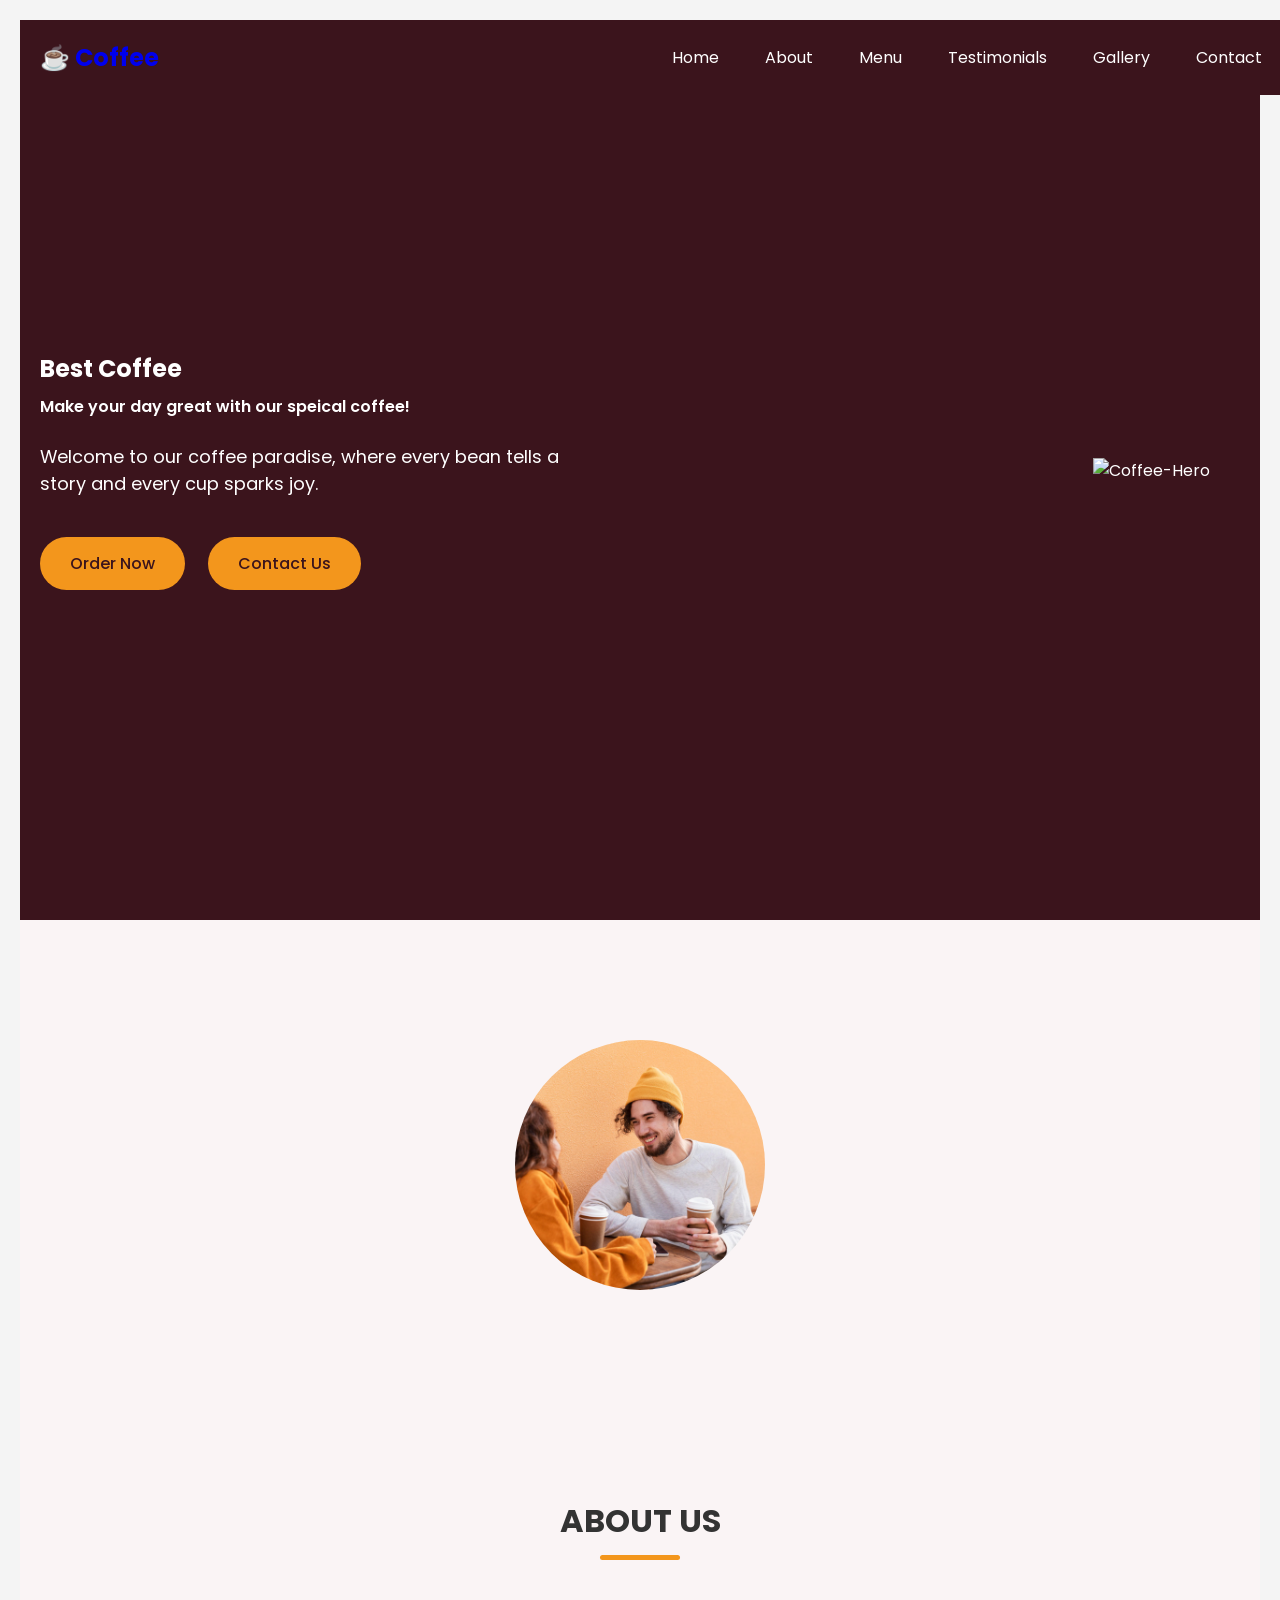
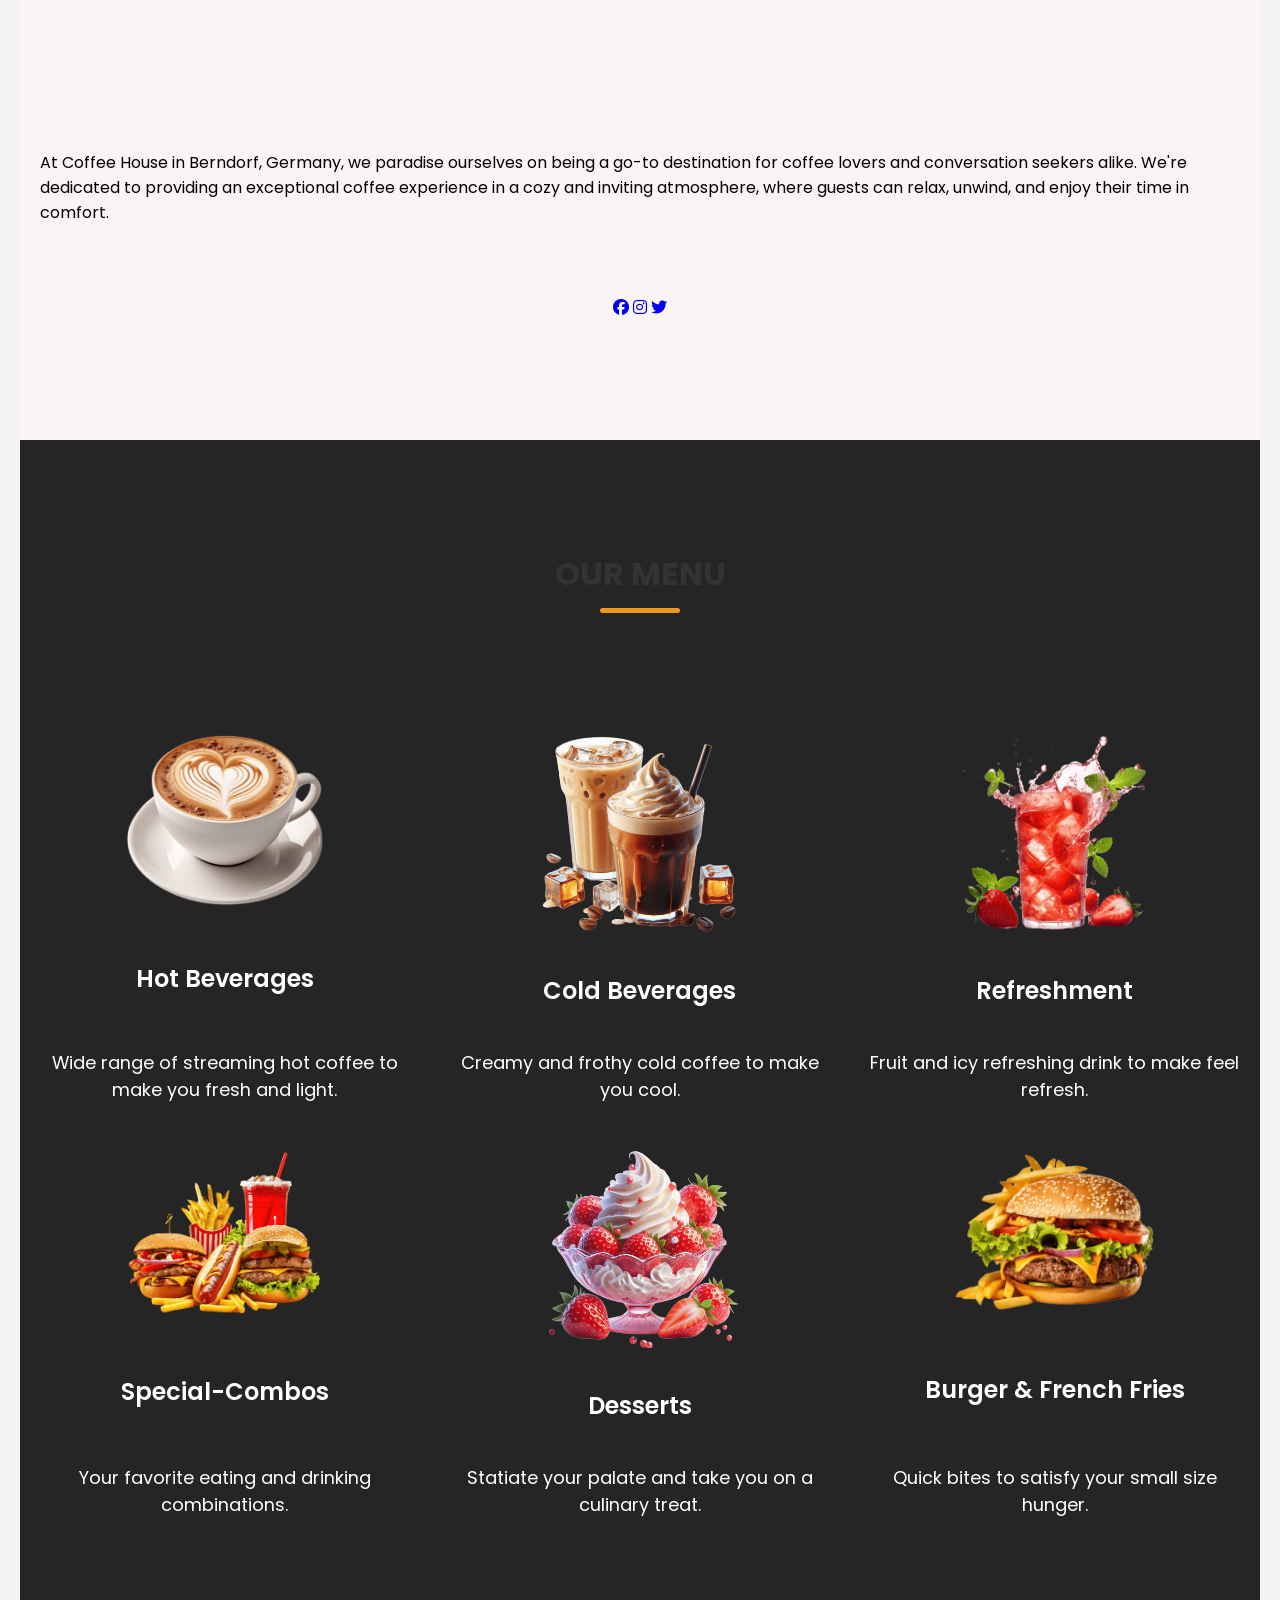
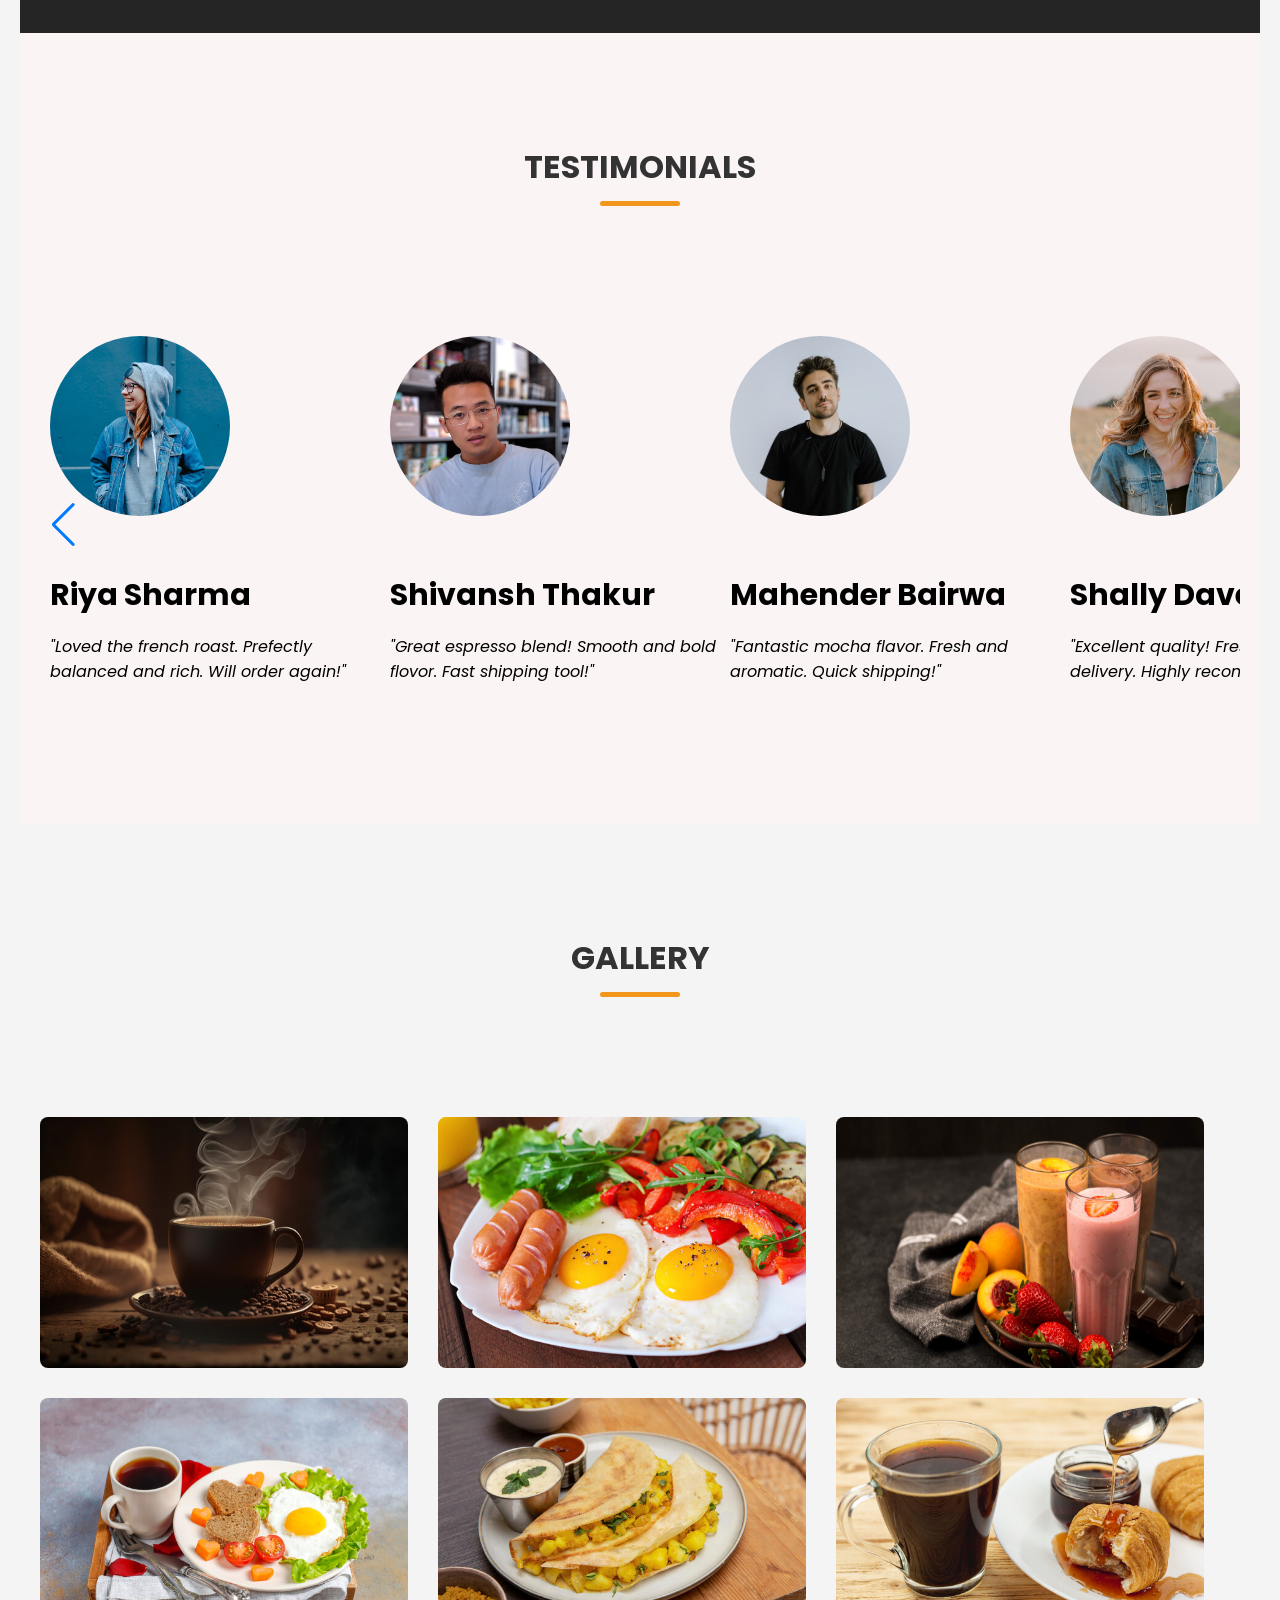
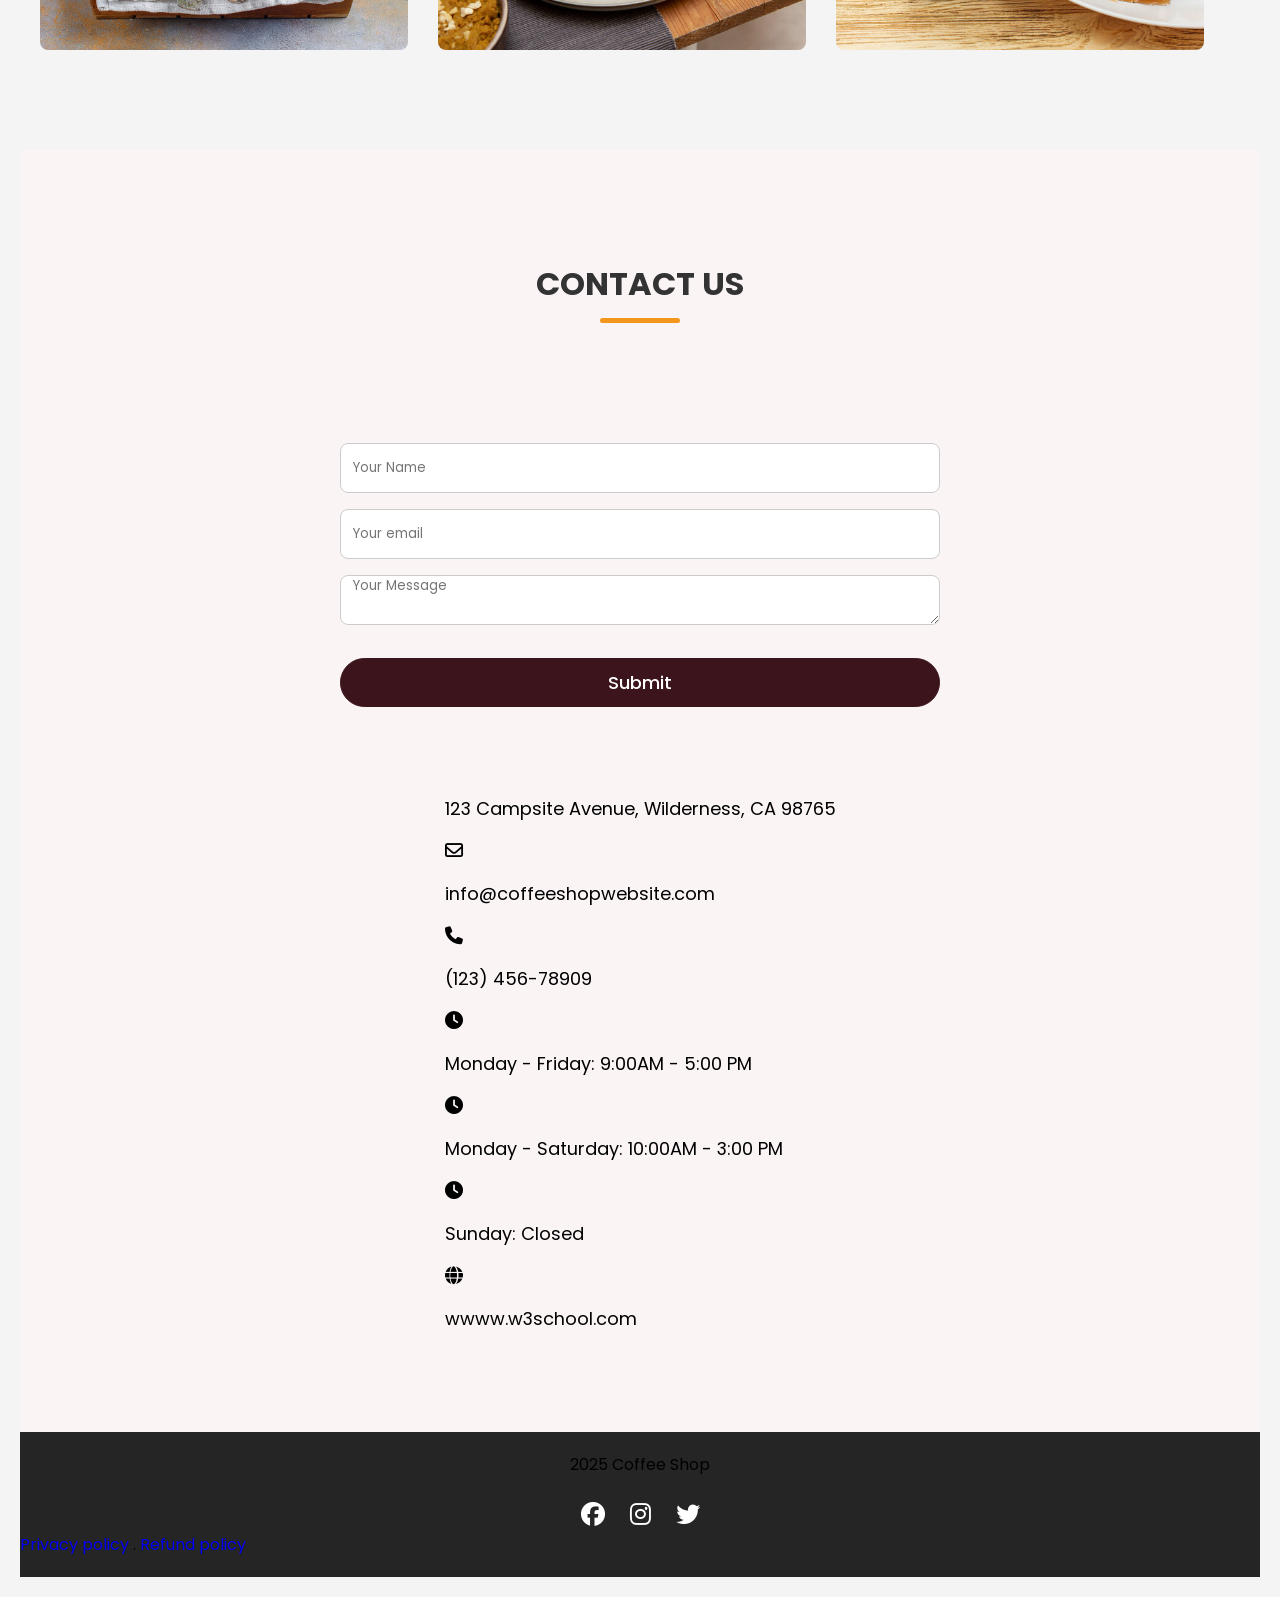
==== index.html @ 3da5e7a2 "Add files via upload" ====
<!DOCTYPE html>
<html lang="en">

<head>
    <meta charset="UTF-8">
    <meta name="viewport" content="width=device-width, initial-scale=1.0">
    <title> Coffee Website</title>
    <!-- Linking Font Awesome For icons-->
    <link rel="stylesheet" href="https://cdnjs.cloudflare.com/ajax/libs/font-awesome/6.6.0/css/all.min.css">
    <!--Linking Swiper CSS-->
    <link rel="stylesheet" href="https://cdn.jsdelivr.net/npm/swiper@11/swiper-bundle.min.css">
    <link rel="stylesheet" href="style.css">
</head>

<body>
    

    <div class="order-container" id="orderForm" style="display:none;">
        <h2>Place Your Order</h2>

        <div class="form-group">
            <label for="menu">Select from Menu:</label>
           <select id="menu">
               <option value="">-- Select an Item --</option>
                <option value="creamy"> Hot Beverages</option>
                <option value="choco"> Cold Beverages</option>
                <option value="fries"> Refreshment</option>
                <option value="Crispy"> Special-Combos</option>
                 <option value="Burger" > Desserts</option>
                  <option value="Cheese"> Burger & Frenchfries</option>
            </select>
        </div>

        <div class="form-group">
            <label>Add Extras:</label>
            <div class="menu-item">
                <input type="checkbox" id="cheese" name="extras" value="cheese">
                <label for="cheese">Cheese <span class="price">Rs 50</span></label>
            </div>
            <div class="menu-item">
                <input type="checkbox" id="Cheese" name="Cheese" value="Cheese">
                <label for="Cheese">Extra Cheese <span class="price">Rs 30</span></label>
            </div>
            <div class="menu-item">
                <input type="checkbox" id="extra_Crispy" name="extras_Crispy" value="extra_Crispy>
                <label for="extra_Crispy">Extra Crispy <span class="price">Rs 80</span></label>
            </div>
              <div class="menu-item">
                <input type="checkbox" id="extra_creamy" name="creamy" value="creamy">
                <label for="extra_creamy">Extra creamy <span class="price">Rs 80</span></label>
            </div>
               <div class="menu-item">
                <input type="checkbox" id="extra_choco" name="choco" value="choco">
                <label for="extra_choco">Extra choco <span class="price">Rs 80</span></label>
            </div>
              <div class="menu-item">
                <input type="checkbox" id="extra_Burger" name="extras_Burger" value="extra_Burger">
                <label for="extra_Burger">Extra Burger<span class="price">Rs 80</span></label>
            </div>
        </div>

        <div class="order-list">
            <h3>Your Order:</h3>
            <ol id="orderedItems">
                </ol>
        </div>

        <button type="submit" class="submit-button">Submit Order</button>
    </div>

    <!-- Hearder / Navbar-->
    <header style="margin: 0px; padding: 0px;">
        <nav class="navbar section-content" >
            <a href="#" class="nav-logo">
                <h1 class="logo-text"> ☕ Coffee</h1>
            </a>
            <ul class="nav-menu">
                <button id="menu-close-button" class="fas fa-times"></button>
                <li class="nav-item">
                    <a href="#" class="nav-link">Home</a>
                </li>
                <li class="nav-item">
                    <a href="#about" class="nav-link">About</a>
                </li>
                <li class="nav-item">
                    <a href="#m" class="nav-link">Menu</a>
                </li>
                <li class="nav-item">
                    <a href="#testimonials" class="nav-link">Testimonials</a>
                <li class="nav-item">
                    <a href="#gallery" class="nav-link">Gallery</a>
                </li>
                <li class="nav-item">
                    <a href="#contact" class="nav-link">Contact</a>
                </li>
                </li>
            </ul>

            <button id="menu-open-button" class="fas fa-bars"></button>

        </nav>
    </header>
    <main>
        <!-- Hero-section -->
        <section class="hero-section">
            <div class="section-content">
                <div class="hero-details">
                    <h1 class="title"> Best Coffee</h1>
                    <h3 class="subtitle">Make your day great with our speical coffee!</h3>
                    <p class="description"> Welcome to our coffee paradise, where
                        every bean tells a story and every cup sparks joy.
                    </p>
                    <div class="buttons">
                        <a href="pp.html" class="button order-now"> Order Now</a>
                        <a href="#contact" class="button Contact us"> Contact Us </a>
                    </div>
                </div>
                <div class="hero-image-wrapper">
                    <img src="C:\Users\Usha\Desktop\NIELIT\images\coffee-hero-section.png" alt=" Coffee-Hero" class="hero-image">

                </div>
            </div>
        </section>
        <!--About Section-->
        <section class="about-section" id="about">
            <div class="section-content">
                <div class="about-image-wrapper">
                    <img src="images/about-image.jpg" alt="Abbout" class="about-image">
                </div>
                <div class="about-details"></div>
                <h2 class="section-title"> About Us</h2>
                <p class="text"> At Coffee House in Berndorf, Germany, we paradise
                    ourselves on being a go-to destination for coffee lovers and
                    conversation seekers alike. We're dedicated to providing an
                    exceptional coffee experience in a cozy and inviting atmosphere,
                    where guests can relax, unwind, and enjoy their time in comfort.

                </p>
                <div class="social-link-list">
                    <a href="#" class="social-link"> <i class="fa-brands
                fa-facebook"></i></a>
                    <a href="#" class="social-link"> <i class="fa-brands
                    fa-instagram"></i></a>
                    <a href="#" class="social-link"> <i class="fa-brands
                    fa-twitter"></i></a>
                </div>
            </div>
        </section>
        <!--Menu Section-->
        <section class="menu-section" id="m">
            <h2 class="section-title"> Our Menu</h2>
            <div class="section-content">
                <ul class="menu-list">
                    <li class="menu-item">
                        <img src="images/hot-beverages.png" alt="Hot Beverages" class="menu-image">
                        <h3 class="name"> Hot Beverages</h3>
                        <p class="text">
                            Wide range of streaming hot coffee to make you fresh and light.
                        </p>
                    </li>
                    <li class="menu-item">
                        <img src="images/cold-beverages.png" alt="Cold Beverages" class="menu-image">
                        <h3 class="name"> Cold Beverages</h3>
                        <p class="text">
                            Creamy and frothy cold coffee to make you cool.
                        </p>
                    </li>
                    <li class="menu-item">
                        <img src="images/refreshment.png" alt="Refreshment" class="menu-image">
                        <h3 class="name"> Refreshment</h3>
                        <p class="text">
                            Fruit and icy refreshing drink to make feel refresh.
                        </p>
                    </li>
                    <li class="menu-item">
                        <img src="images/special-combo.png" alt="Special-Combos" class="menu-image">
                        <h3 class="name"> Special-Combos</h3>
                        <p class="text">
                            Your favorite eating and drinking combinations. </p>
                    </li>
                    <li class="menu-item">
                        <img src="images/desserts.png" alt="Desserts" class="menu-image">
                        <h3 class="name"> Desserts</h3>
                        <p class="text">
                            Statiate your palate and take you on a culinary treat.
                        </p>
                    </li>
                    <li class="menu-item">
                        <img src="images/burger-frenchfries.png" alt="Burger& French Fries" class="menu-image">
                        <h3 class="name"> Burger & French Fries</h3>
                        <p class="text">
                            Quick bites to satisfy your small size hunger. </p>
                    </li>
                </ul>
            </div>
        </section>
        <!-- Testimonials section-->
        <section class="testimonials-section" id="testimonials">
            <h2 class="section-title"> Testimonials</h2>
            <div class="section-content swiper">
                <div class="slider-container swiper">
                    <div class="slider-wrapper">
                        <ul class="testimonials-list swiper-slide-wrapper">
                            <li class="testimonials swiper-slide">
                                <img src="images/user-1.jpg" alt="User" class="user-image">
                                <h3 class="name"> Riya Sharma</h3>
                                <i class="feedback">"Loved the french roast.
                                    Prefectly balanced and rich.
                                    Will order again!"</i>
                            </li>
                            <li class="testimonials swiper-slide">
                                <img src="images/user-2.jpg" alt="User" class="user-image">
                                <h3 class="name"> Shivansh Thakur </h3>
                                <i class="feedback">"Great espresso blend!
                                    Smooth and bold flovor.
                                    Fast shipping tool!"</i>
                            </li>
                            <li class="testimonials swiper-slide">
                                <img src="images/user-3.jpg" alt="User" class="user-image">
                                <h3 class="name"> Mahender Bairwa</h3>
                                <i class="feedback">"Fantastic mocha flavor.
                                    Fresh and aromatic.
                                    Quick shipping!"</i>
                            </li>
                            <li class="testimonials swiper-slide">
                                <img src="images/user-4.jpg" alt="User" class="user-image">
                                <h3 class="name"> Shally Dave</h3>
                                <i class="feedback">"Excellent quality!
                                    Fresh beans and quick delivery.
                                    Highly recommend!"</i>
                            </li>
                            <li class="testimonials swiper-slide">
                                <img src="images/user-5.jpg" alt="User" class="user-image">
                                <h3 class="name"> Divyansh Varma</h3>
                                <i class="feedback">"Best decaf I've tried!
                                    Smooth and flavorful.
                                    Arrived promptly."</i>
                            </li>

                        </ul>
                        <div class="swiper-pagination"></div>
                        <div class="swiper-button swiper-next"></div>
                        <div class="swiper-button swiper-button-prev"></div>

                        <!--   <div class="swiper-slide-button swiper-pagination"></div>
                            <div class="swiper-swiper-slide-button-prev"></div>
                            <div class="swiper-swiper-slide-button-next"></div> -->

                    </div>
                </div>
            </div>
        </section>
        <!--Gallery Section-->
        <section class="gallery-section" id="gallery">
            <h2 class="section-title">Gallery</h2>
            <div class="section-content">
                <ul class="gallery-list">

                    <li class="gallery-item">
                        <img src="images/gallery-1.jpg" alt="Gallery" class="gallery-image">
                    </li>
                    <li class="gallery-item">
                        <img src="images/gallery-2.jpg" alt="Gallery" class="gallery-image">
                    </li>
                    <li class="gallery-item">
                        <img src="images/gallery-3.jpg" alt="Gallery" class="gallery-image">
                    </li>
                    <li class="gallery-item">
                        <img src="images/gallery-4.jpg" alt="Gallery" class="gallery-image">
                    </li>
                    <li class="gallery-item">
                        <img src="images/gallery-5.jpg" alt="Gallery" class="gallery-image">
                    </li>
                    <li class="gallery-item">
                        <img src="images/gallery-6.jpg" alt="Gallery" class="gallery-image">
                    </li>
                </ul>
            </div>
        </section>
        <!--Contact Section-->
        <section class="contact-section" id="contact">
            <h2 class="section-title"> Contact Us</h2>
            <div class="section-content">
                <ul class="contact-info-list">
                    <li class="contact-info">
                        <i class="fa-solid fa-locaton-crosshairs"></i>
                        <p>123 Campsite Avenue, Wilderness, CA 98765</p>
                    </li>
                    <li class="contact-info">
                        <i class="fa-regular fa-envelope"></i>
                        <p>info@coffeeshopwebsite.com</p>
                    </li>
                    <li class="contact-info">
                        <i class="fa-solid fa-phone"></i>
                        <p>(123) 456-78909</p>
                    </li>
                    <li class="contact-info">
                        <i class="fa-solid fa-clock"></i>
                        <p>Monday - Friday: 9:00AM - 5:00 PM</p>
                    </li>
                    <li class="contact-info">
                        <i class="fa-solid fa-clock"></i>
                        <p>Monday - Saturday: 10:00AM - 3:00 PM</p>
                    </li>
                    <li class="contact-info">
                        <i class="fa-solid fa-clock"></i>
                        <p> Sunday: Closed</p>
                    </li>
                    <li class="contact-info">
                        <i class="fa-solid fa-globe"></i>
                        <p> wwww.w3school.com</p>
                    </li>
                </ul>
                <form action="#" class="contact-form">
                    <input type="text" placeholder="Your Name" class="form-input" required>
                    <input type="email" placeholder="Your email" class="form-input" required>
                    <textarea placeholder="Your Message" class="form-input" required></textarea>
                    <button class="button submit-button"> Submit</button>


                </form>
            </div>
        </section>
        <!--Footer Section-->
        <footer class="footer-section">
            <div class="section-content">
                <p class="copy-right-text"> 2025 Coffee Shop </p>

                <div class="social-link-list">
                    <a href="#" class="social-link"> <i class="fa-brands
                        fa-facebook"></i></a>
                    <a href="#" class="social-link"> <i class="fa-brands
                            fa-instagram"></i></a>
                    <a href="#" class="social-link"> <i class="fa-brands
                            fa-twitter"></i></a>
                </div>
            </div>
            <p class="policy-text"></p>
            <a href="#" class="policy-link"> Privacy policy</a>
            <span class="separator">.</span>
            <a href="#" class="policy-link">Refund policy</a>
        </footer>
    </main>
    <!--Linking Swiper script-->
    <script src="'https://cdn.jsdelivr.net/npm/swiper@11/swiper-bundle.min.js'
     "></script>
    <!--Linking custom script-->
    <script src="Script.js"></script>
   
</body>

</html>
---- style.css ----
/*Import Google font */
@import url("https://fonts.googleapis.com/css2?family=Miniver&family=Poppins:ital,wght@0,400;0;500;0;600;0;700;1;400&display=swap");

* {
    margin: 0;
    padding: 0;
    box-sizing: border-box;
    font-family: "Poppins", sans-serif;
}

:root {
    /* Colors */
    --white-color: #fff;
    --dark-color: #252525;
    --primary-color: #3b141c;
    --secondary-color: #f3961c;
    --light-pink-color: #faf4f5;
    --medium-gray-color: #ccc;

    /* Font Size */

    --font-size-s: 0.9rem;
    --font-size-n: 1rem;
    --font-size-m: 1.12rem;
    --font-size-l: 1.5rem;
    --font-size-xl: 2rem;
    --font-size-xxl: 2.3rem;

    /* Font Weight*/
    --font-weight-normal: 400;
    --font-weight-medium: 500;
    --font-weight-semibold: 600;
    --font-weight-bold: 700;

    /* Border radius */
    --border-radius-s: 8px;
    --border-radius-m: 30px;
    --border-radius-circle: 50%;

    /* Site max width */
    --site-max-width: 1300px;

}

html {
    scroll-behavior: smooth;
}

/* Stylings for whole site.*/

ul {
    list-style: none;
}

a {
    text-decoration: none;
}

button {
    cursor: pointer;
    border: none;
    background: none;
}

img {
    width: 100%;
}

.section-content {
    margin: 0 auto;
    padding: 0 20px;
    max-width: var(--site-max-width);
}

.section-title {
    text-align: center;
    padding: 60px 0 100px;
    text-transform: uppercase;
    font-size: var(--font-size-xl);
}

.section-title::after {
    content: "";
    width: 80px;
    height: 5px;
    display: block;
    margin: 10px auto 0;
    border-radius: var(--border-radius-s);
    background: var(--secondary-color);
}

/* Navbar Styling */
header {
    position: fixed;
    width: 100%;
    z-index: 5;
    background-color: var(--primary-color);
}

header .navbar {
    margin: 0px;
    display: flex;
    padding: 20px;
    align-items: center;
    justify-content: space-between;

}

.navbar .nav-log .logo-text {
    color: var(--white-color);
    font-size: var(--font-size-x1);
    font-weight: var(--font-weight-semibold);
}

.navbar .nav-menu {
    display: flex;
    gap: 10px;
}

.navbar .nav-menu .nav-link {
    padding: 10px 18px;
    color: var(--white-color);
    font-size: var(--white-color);
    border-radius: var(--border-radius-m);
    transition: 0.3s ease;
}

.navbar .nav-menu .nav-link:hover {
    background: var(--secondary-color);
    color: var(--primary-color);
}

.navbar :where(#menu-close-button, #menu-open-button) {
    display: none;
}

/* Hero Section Styling */
.hero-section {
    min-height: 100vh;
    background: var(--primary-color);
}

.hero-section .section-content {
    display: flex;
    align-items: center;
    min-height: 100vh;
    color: var(--white-color);
    justify-content: space-between;
}

.hero-section .hero-details.title {
    font-size: var(--font-size-xxl);
    color: var(--secondary-color);
    font-family: Georgia, 'Times New Roman', Times, serif, sans-serif;
}

.hero-section .hero-details .subtitle {
    margin-top: 8px;
    max-width: 70%;
    font-size: var(--font-size-x1);
    font-weight: var(--font-weight-semibold);
}

.hero-section .hero-details .description {
    max-width: 70%;
    margin: 24px 0 40px;
    font-size: var(--font-size-m);
}

.hero-section .hero-details .buttons {
    display: flex;
    gap: 23px;
}

.hero-section .hero-details .button {
    padding: 10px 26px;
    border: 4px solid transparent;
    color: var(--primary-color);
    border-radius: var(--border-radius-m);
    background: var(--secondary-color);
    font-weight: var(--font-weight-medium);
    transition: 0.3 ease;
}


.hero-section .hero-details .button:hover,
.hero-section .hero-details .contact-us {
    color: var(--white-color);
    border-color: var(--white-color);
    background: transparent;
}

.hero-section .hero-details .contact-us:hover {
    color: var(--primary-color);
    border-color: var(--secondary-color);
    background: var(--secondary-color);

}

.hero-section .hero-image-wrapper {
    max-width: 500px;
    margin-right: 30px;
}

/* About section styling */
.about-section {
    padding: 120px 0;
    background: var(--light-pink-color);
}

.about-section .section-content {
    display: flex;
    align-items: center;
    justify-content: space-between;
    justify-content: space-between;
}

.about-section .about-image-wrapper .about-image {
    width: 400px;
    height: 400px;
    object-fit: cover;
    border-radius: var(--border-radius-circle);
}

.about-section .about-details .section-title {
    padding: 0;
}

.about-section .about-details {
    max-width: 50%;
}

.about-section .about-details .text {
    line-height: 30px;
    margin: 50px 0 30px;
    text-align: center;
    font-size: var(--font-size-m);
}

.about-section .about-details .social-link-list {
    display: flex;
    gap: 25px;
    justify-content: center;
}

.about-section .about-details .social-link-list-link {
    color: var(--primary-color);
    font-size: var(--font-size-l);
    transition: 0.2s ease;
}

.about-section .about-details .social-link-list-link:hover {
    color: var(--secondary-color);
}

/* Menu section styling */
.menu-section {
    color: var(--white-color);
    background: var(--dark-color);
    padding: 50px 0 100px;
}

.menu-section .menu-list {
    display: flex;
    flex-wrap: wrap;
    gap: 110px;
    align-items: center;
    justify-content: space-between;
}

.menu-section .menu-list .menu-item {
    display: flex;
    align-items: center;
    text-align: center;
    justify-content: space-between;
    flex-direction: column;
    width: calc(100% / 3 - 110px);
}


.menu-section .menu-list .menu-item {
    max-width: 83%;
    aspect-ratio: 1;
    margin-bottom: 15px;
    object-fit: contain;
}

.menu-section .menu-list .menu-item .name {
    margin: 12px 0;
    font-size: var(--font-size-l);
    font-weight: var(--font-weight-semibold);
}

.menu-section .menu-list .menu-item .text {
    font-size: var(--font-size-m);
}

/* Testimonial  Section Styling */
.testimonials-section {
    padding: 50px 0 100px;
    background: var(--light-pink-color);
}

.testimonials-section .slider-wrapper {
    overflow: hidden;
    margin: 0 60px 50px;

}

.testimonials-list {
    width: 30%;
    padding: 10px;
    display: flex;
    /* Use flexbox to align images */
    justify-content: flex-start;
}

.testimonials-section .testimonial {
    user-select: none;
    display: flex;
    padding: 35px;
    text-align: center;
    flex-direction: column;
    align-items: center;
}

.testimonials-section .testimonials .user-image {
    width: 180px;
    height: 180px;
    object-fit: cover;
    margin-bottom: 50px;
    border-radius: var(--border-radius-circle);
}

.testimonials-section .testimonials .name {
    margin-bottom: 16px;
    font-size: var(--border-radius-m);
}

.testimonial-section .testimonial .feedback {
    line-height: 25px;
}

.testimonials-section .swiper-pagination-bullet {
    width: 15px;
    height: 15px;
    opacity: 1;
    background: var(--secondary-color);
}

.testimonials-section .swiper-slide-button {
    margin-top: -50px;
    color: var(--secondary-color);
    transition: 0.3s ease;
}

.testimonials-section .swiper-slide-button:hover {
    color: var(--primary-color);
}

/* Gallery Section Styling */
.gallery-section {
    color: var(--primary-color);
    padding: 50px 0 100px;

}

.gallery-section .gallery-list {
    display: flex;
    flex-wrap: wrap;
    gap: 32px;

}

.gallery-section .gallery-list .gallery-item {
    overflow: hidden;
    border-radius: var(--border-radius-s);
    width: calc(100% / 3 - 32px);
}

.gallery-section .gallery-item .gallery-image {
    width: 100%;
    height: 100%;
    cursor: zoom-in;
    transition: 0.3s ease;
}

.gallery-section .gallery-item:hover .gallery-image {
    transform: scale(1.3);
}

/* Contact Us  Styling Section */
.contact-section {
    padding: 50px 0 100px;
    background: var(--light-pink-color);
}

.contact-section .section-content {
    display: flex;
    gap: 48px;
    align-items: flex-start;
    justify-content: space-between;
}

.contact-section .contact-info-list .contact-info i {
    display: flex;
    gap: 20px;
    margin: 20px 0;
    align-items: center;
}

.contact-section .contact-info-list .contact-info {
    font-size: var(--font-size-m);
}

.contact-section .contact-form .form-input {
    width: 100%;
    height: 50px;
    padding: 0% 12px;
    outline: none;
    margin-bottom: 16px;
    background: var(--white-color);
    border-radius: var(--border-radius-s);
    border: 1px solid var(--medium-gray-color);
}

.contact-section .contact-form {
    max-width: 50%;
}

.contact-section .contact-form .form-input:focus {
    border-color: var(--secondary-color);
}

.contact-section .contact-form textarea .form-input {
    height: 100px;
    padding: 12px;
    resize: vertical;
}

.contact-section .contact-form .submit-button {
    padding: 10px 26px;
    margin-top: 10px;
    color: var(--white-color);
    font-size: var(--font-size-m);
    font-weight: var(--font-weight-medium);
    background: var(--primary-color);
    border-radius: var(--border-radius-m);
    border: 1px solid var(--primary-color);
    transition: 0.3s ease;
}

.contact-section .contact-form .submit-button:hover {
    color: var(--primary-color);
    background: transparent;
}

/* Footer section styling */
.footer-section {
    padding: 20px 0;
    background: var(--dark-color);

}

.footer-section .section-content {
    display: flex;
    align-items: center;
    justify-content: space-between;
}

.footer-section :where(.copyright-text,
    .social-link, policy-link) {
    color: var(--white-color);
}

.footer-section .social-link-list {
    display: flex;
    gap: 25px;
}

.footer-section .social-link-list .social-link {
    font-size: var(--font-size-l);
}

.footer-section .social-link-list .social-link:hover,
.footer-section .policy-text .policy-link:hover {
    color: var(--secondary-color);
}

.footer-section .policy-text .seprate {
    color: var(--white-color);
    margin: 0 5px;
}

/* Responsive media query code for max width 1024px */
@media screen and (max-width:1024px) {
    .menu-section .menu-list {
        gap: 60px;
    }

    .menu-section .menu-list .menu-item {
        width: calc(100% / 3 - 60px);
    }
}

/* Responsive media query code for max width 900px */

@media screen and (max-width:900px) {
    :root {
        --font-size-m: 1rem;
        --font-size-l: 1.3rem;
        --font-size-xl: 1.5rem;
        --font-size-xxl: 1.8rem;
    }

    body.show-mobile-menu header::before {
        content: "";
        position: fixed;
        left: 0;
        top: 0;
        height: 100%;
        width: 100%;
        backdrop-filter: blur(5px);
        background: rgba(0, 0, 0, 0.2);
    }

    .navbar :where(#menu-close-button, #menu-open-button) {
        display: block;
        font-size: var(--font-size-l);
    }

    .navbar #menu-close-button {
        position: absolute;
        right: 30px;
        top: 30px;
    }

    .navbar #menu-open-button {
        color: var(--white-color);
    }

    .navbar .nav-menu {
        display: block;
        position: fixed;
        left: 0;
        top: 0;
        width: 300px;
        height: 100px;
        display: flex;
        flex-direction: column;
        align-items: center;
        padding-top: 100px;
        background: var(--white-color);
        /* transition: left 0.2s ease; */
    }

    body.show-mobile-menu .navbar .nav-menu {
        left: 0px;

    }

    .navbar .nav-menu .nav-link {
        color: var(--dark-color);
        display: block;
        margin-top: 17px;
        font-size: var(--font-size-l);
    }

    .hero-section .section-content {
        gap: 50px;
        text-align: center;
        padding: 30px 20px 20px;
        flex-direction: column-reverse;
        justify-content: center;
    }

    .hero-section .hero-details :is(.subtitle, .description),
    .about-section .about-details,
    .contact-section .contact-form {
        max-width: 100%;
    }

    .hero-section .hero-details .buttons {
        justify-content: center;
    }

    .hero-section .hero-image-wrapper {
        max-width: 270px;
        margin-right: 0;
    }
}

.about-section .section-content {
    gap: 70px;
    flex-direction: column;

}

.about-section .about-image-wrapper .about-image {
    width: 100%;
    height: 100%;
    max-width: 250px;
    aspect-ratio: 1;
}

.menu-section .menu-list {
    gap: 30px;
}

.menu-section .menu-list .menu-item {
    width: calc(100% / 3 - 30px);
}

.menu-section .menu-list .menu-item .menu-image {
    max-width: 200px;
}

.gallery-section .gallery-list {
    gap: 30px;
}

.gallery-section .gallery-list .galley-item {
    width: calc(100% / 2 - 30px);
}

.contact-section .section-content {
    align-items: center;
    flex-direction: column-reverse;
}

/* Responsive media query code for max width 640px */

@media screen and (max-width:640px) {
    .menu-section .menu-list {
        gap: 60px;
    }

    .menu-section .menu-list .menu-item,
    .gallery-section .gallery-list .galley-item {
        width: 100%;
    }
}

.testimonials-section .slider-wrapper {
    margin: 0 0 30px;
}

.testimonials-section .swiper-slide-button {
    display: none;
}

.footer-section .section-content {
    flex-direction: column;
    gap: 20px;
}


body {
    font-family: sans-serif;
    margin: 20px;
    background-color: #f4f4f4;
}

.order-container {
    background-color: #fff;
    padding: 20px;
    border-radius: 8px;
    box-shadow: 0 2px 4px rgba(0, 0, 0, 0.1);
    max-width: 600px;
    margin: 0 auto;
}

h2 {
    color: #333;
    text-align: center;
    margin-bottom: 20px;
}

.form-group {
    margin-bottom: 15px;
}

label {
    display: block;
    margin-bottom: 5px;
    font-weight: bold;
    color: #555;
}

select {
    width: 100%;
    padding: 10px;
    border: 1px solid #ccc;
    border-radius: 4px;
    box-sizing: border-box;
}

.menu-item {
    display: flex;
    align-items: center;
    margin-bottom: 8px;
}

.menu-item input[type="checkbox"] {
    margin-right: 10px;
}

.menu-item label {
    font-weight: normal;
}

.price {
    margin-left: auto;
    font-weight: bold;
    color: #007bff;
}

.order-list {
    margin-top: 20px;
    border-top: 1px solid #eee;
    padding-top: 20px;
}

.order-list h3 {
    color: #333;
    margin-bottom: 10px;
}

.order-list ol {
    list-style-type: decimal;
    padding-left: 20px;
}

.order-list li {
    margin-bottom: 5px;
    color: #666;
}

.submit-button {
    background-color: #007bff;
    color: white;
    padding: 12px 20px;
    border: none;
    border-radius: 4px;
    cursor: pointer;
    font-size: 16px;
    transition: background-color 0.3s ease;
    display: block;
    width: 100%;
    margin-top: 20px;
    box-sizing: border-box;
}

.submit-button:hover {
    background-color: #0a18df;
}

.open-order-button {
    background-color: #28a745;
    color: white;
    padding: 10px 15px;
    border: none;
    border-radius: 4px;
    cursor: pointer;
    font-size: 16px;
    margin-bottom: 20px;
    transition: background-color 0.3s ease;
}

.open-order-button:hover {
    background-color: #1e7e34;
}
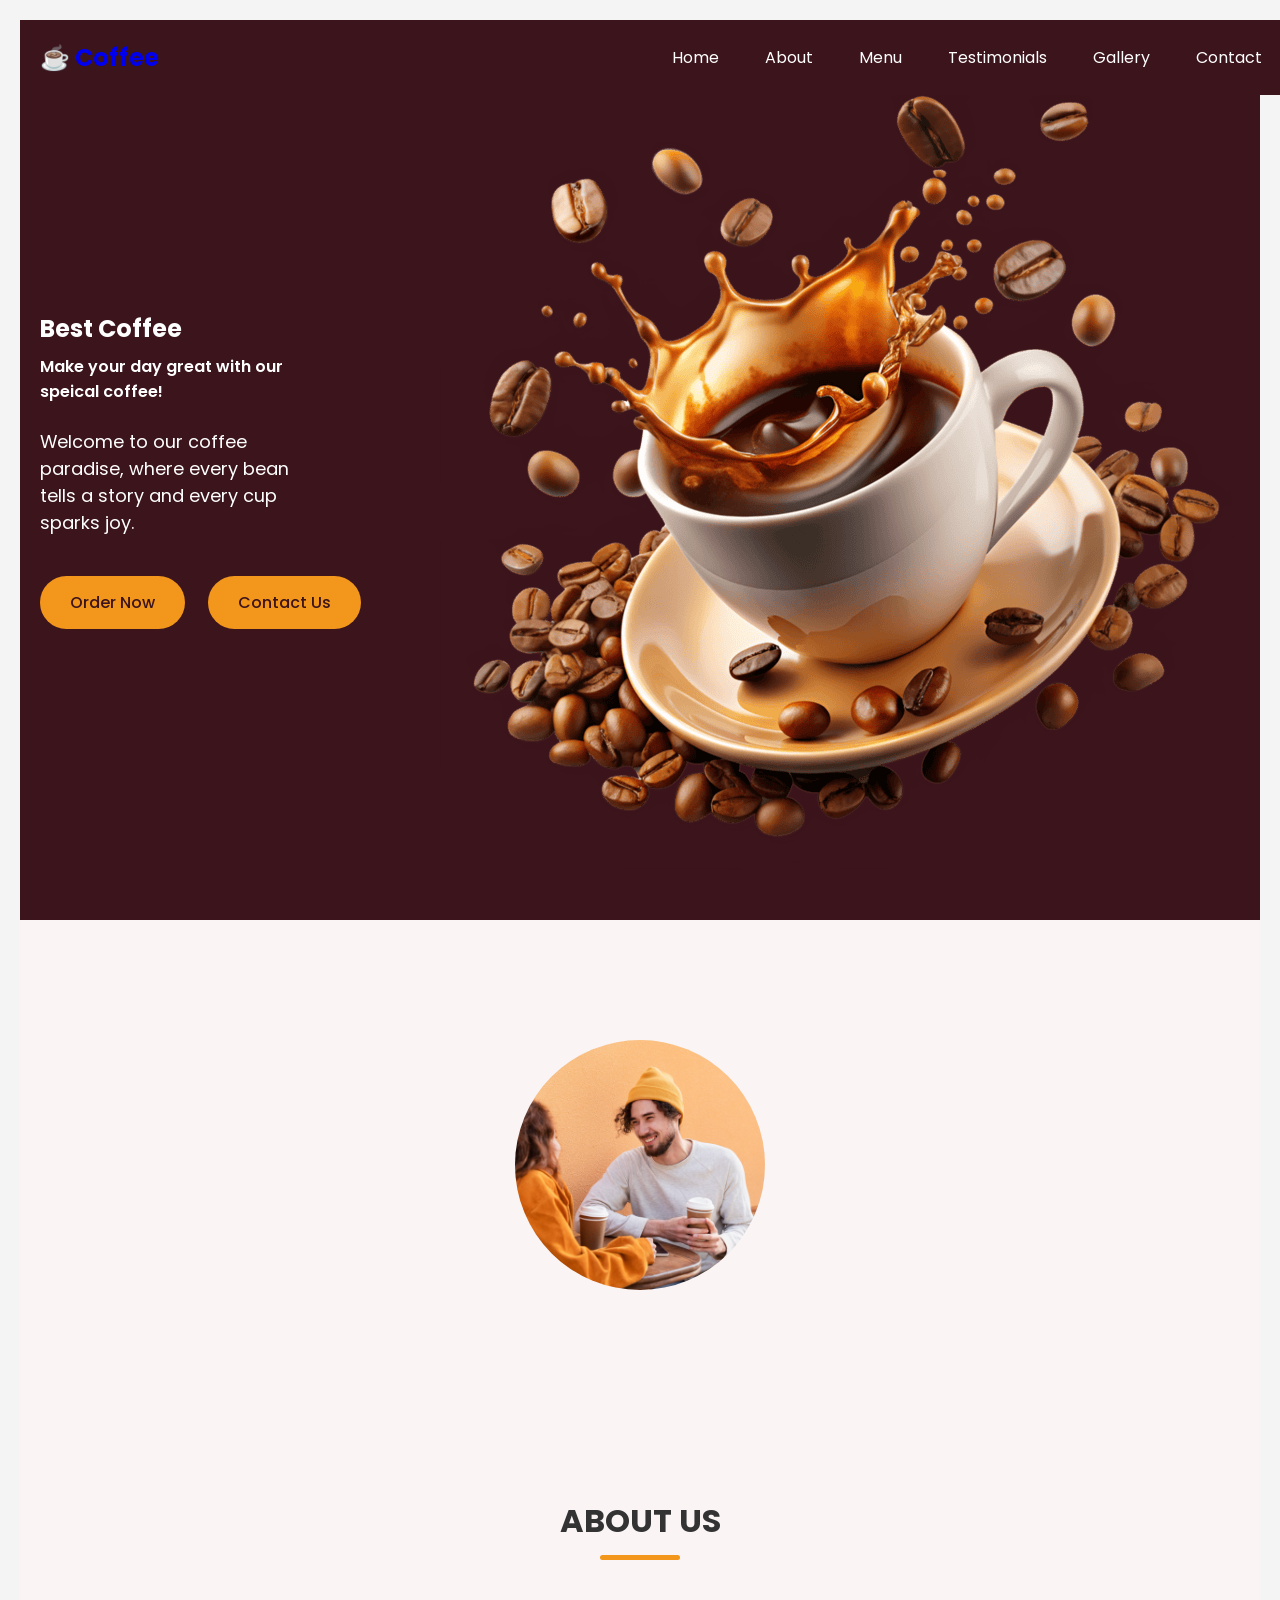
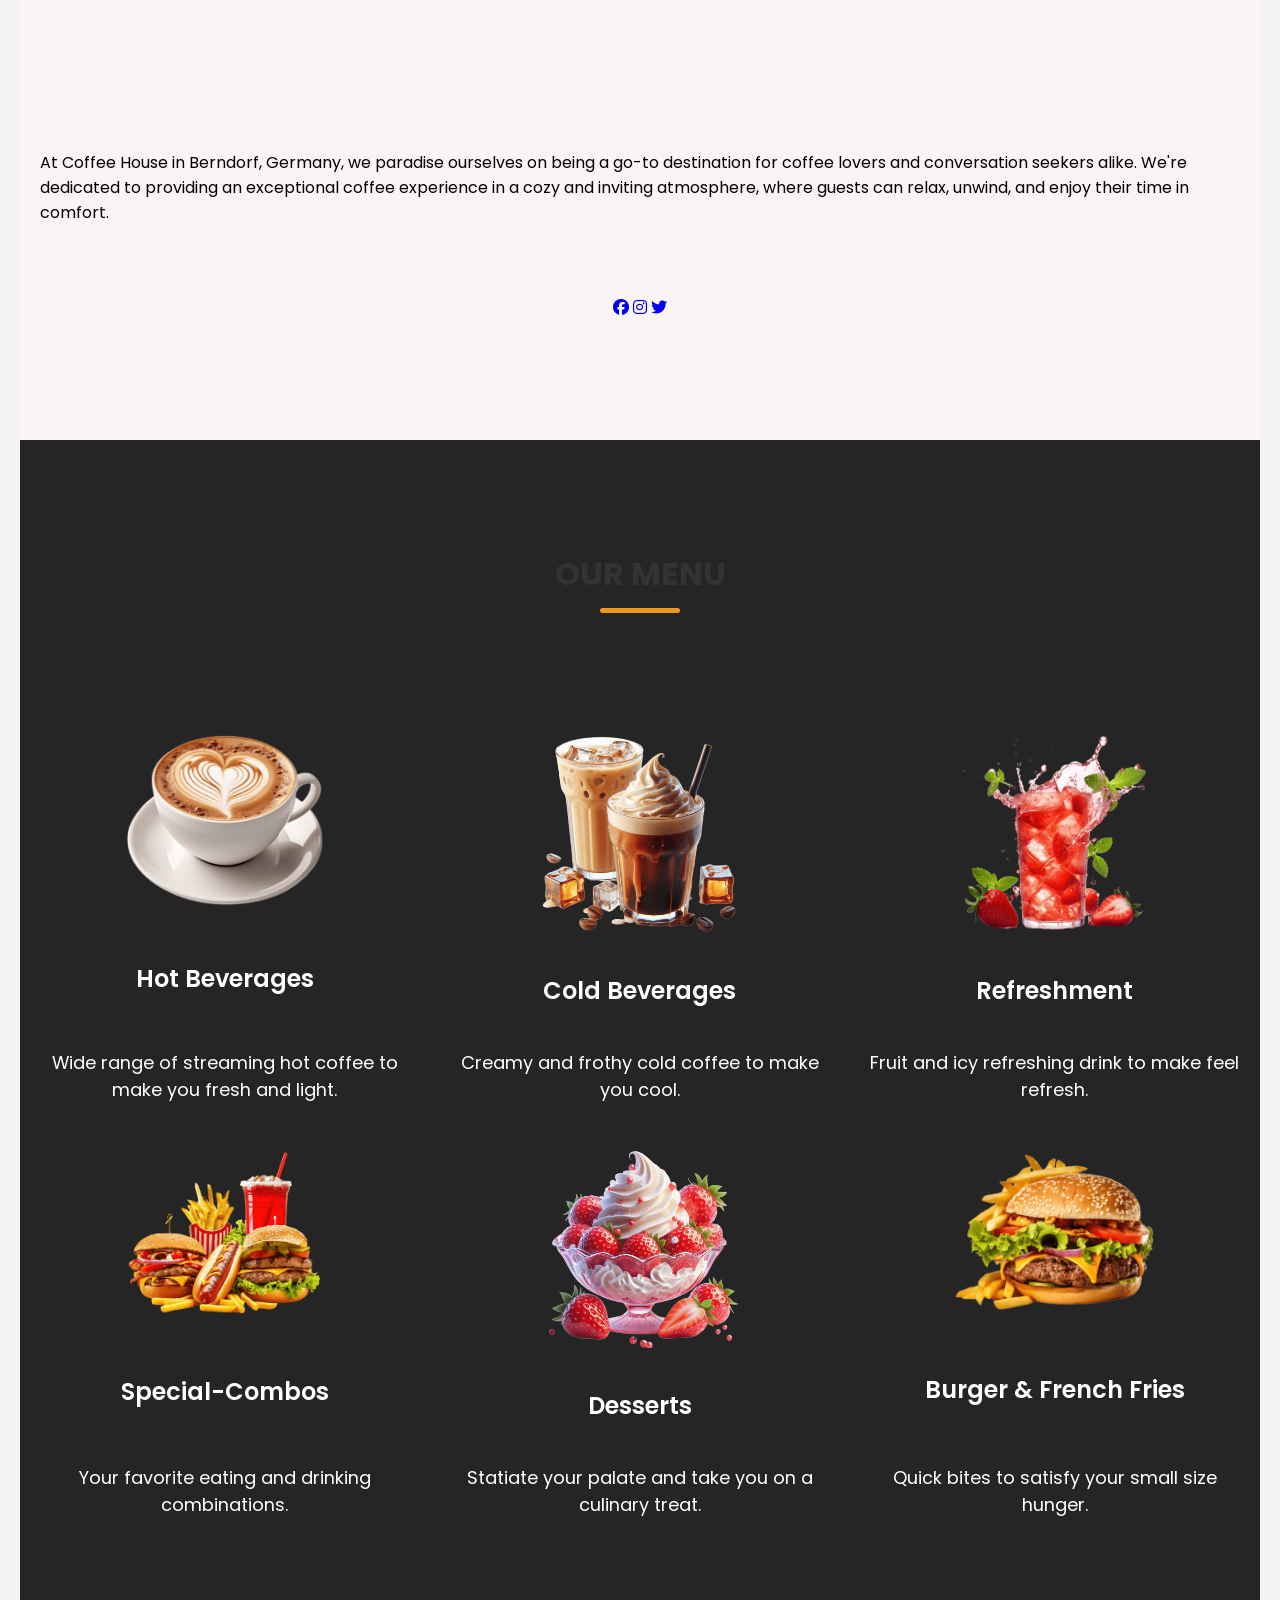
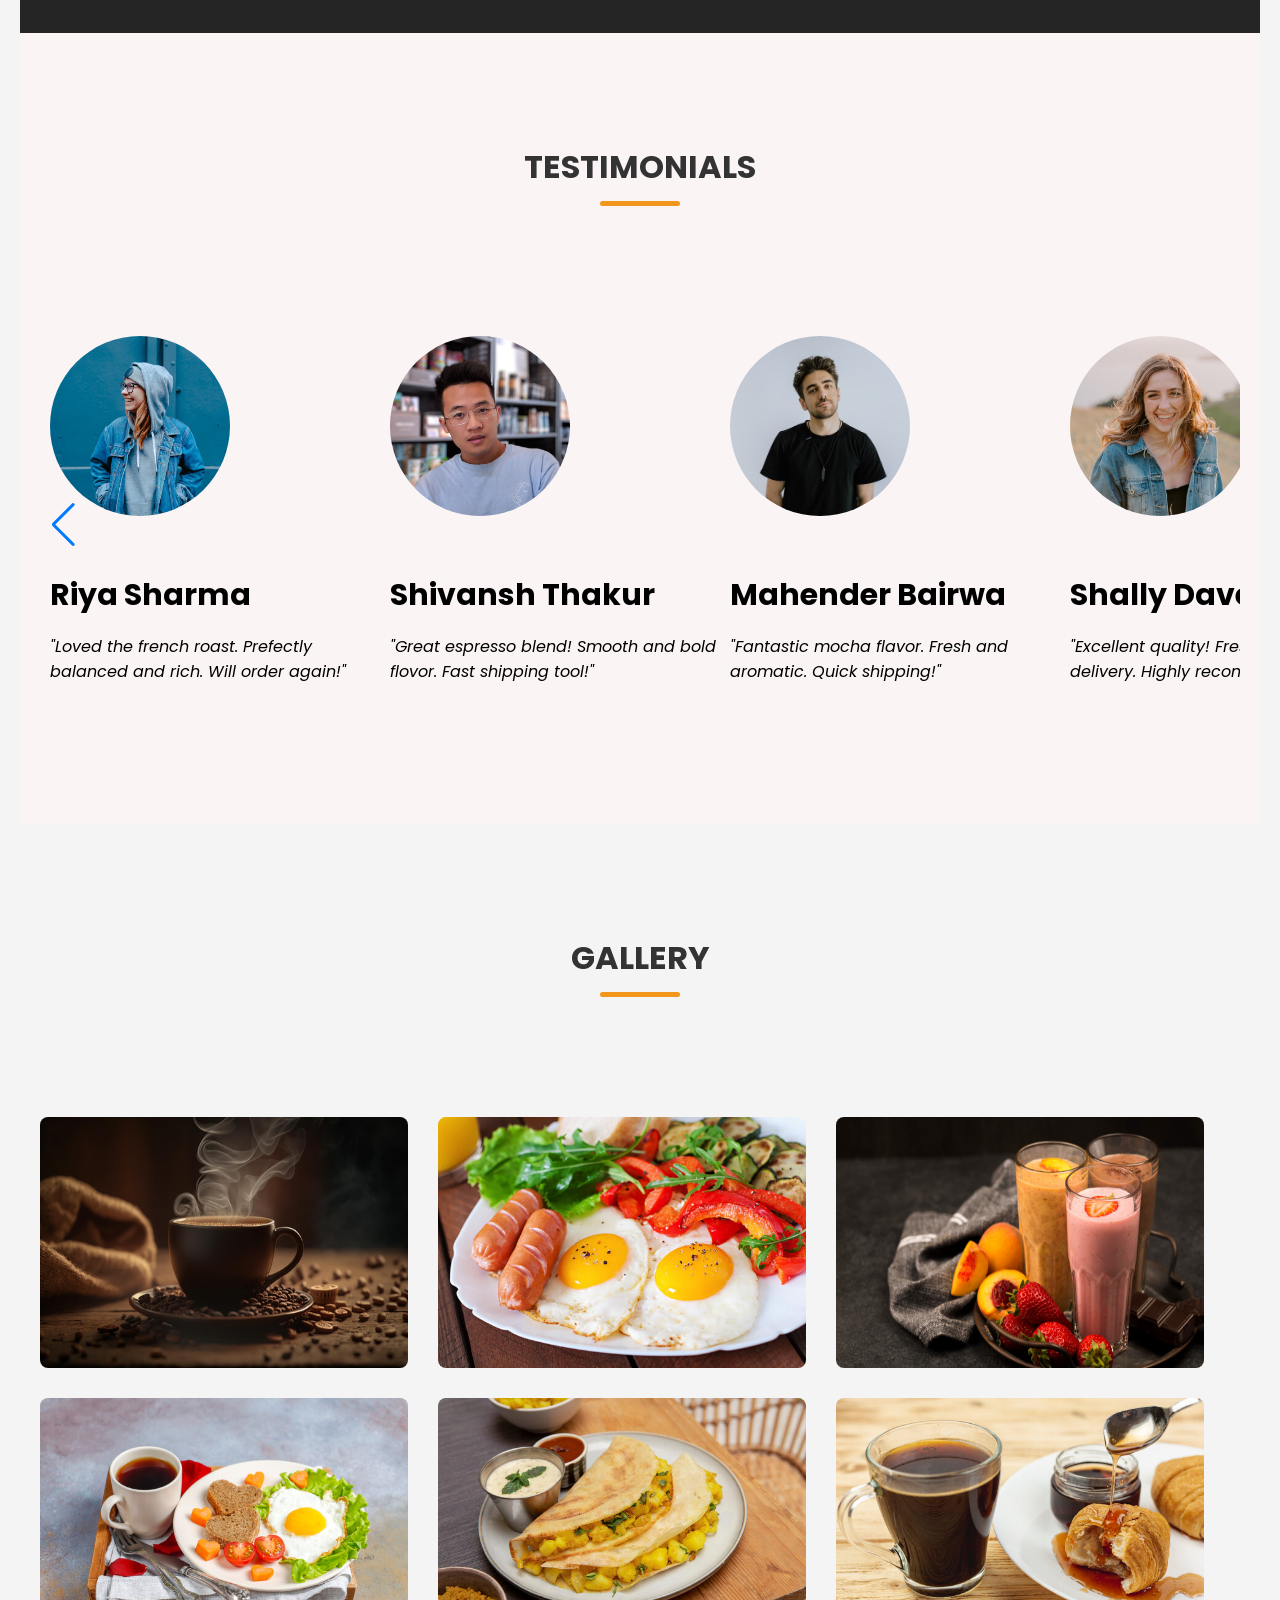
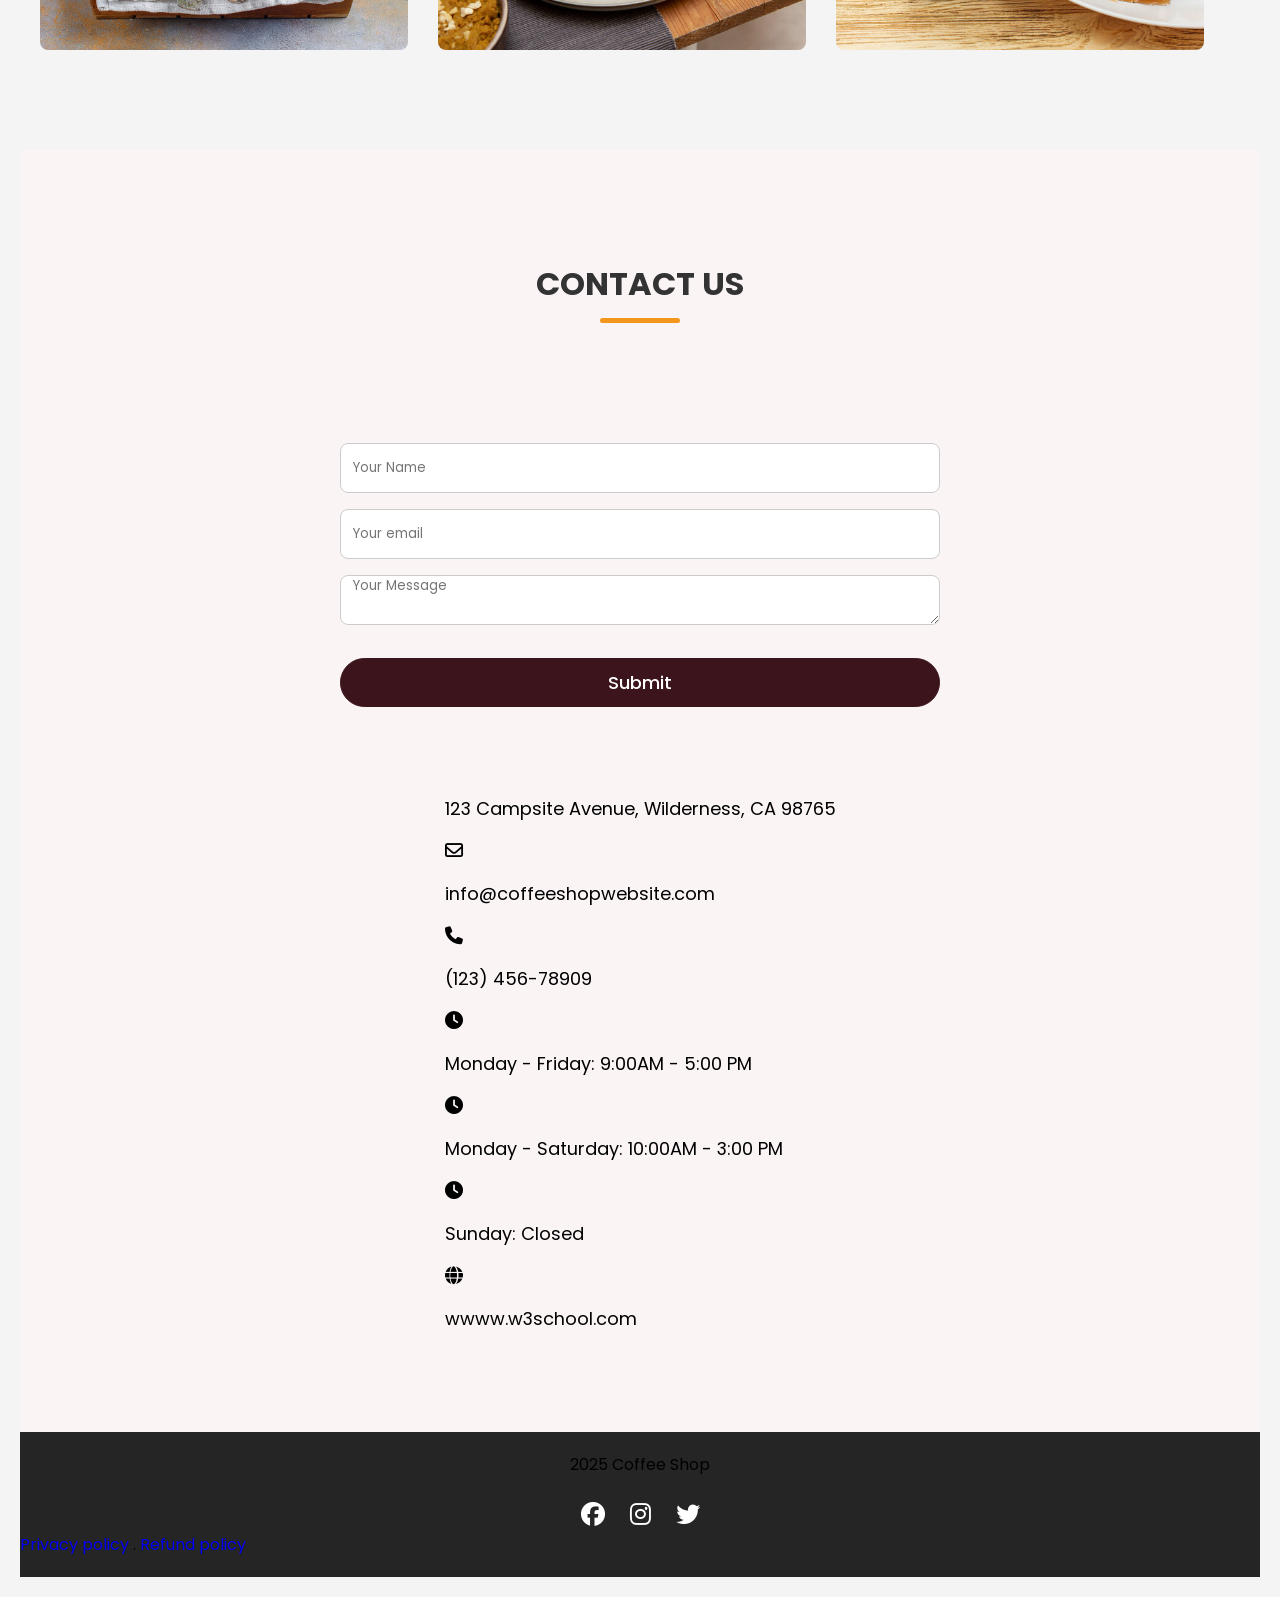
==== commit e226475b: "Update index.html" ====
--- a/index.html
+++ b/index.html
@@ -13,21 +13,21 @@
 </head>
 
 <body>
-    
+
 
     <div class="order-container" id="orderForm" style="display:none;">
         <h2>Place Your Order</h2>
 
         <div class="form-group">
             <label for="menu">Select from Menu:</label>
-           <select id="menu">
-               <option value="">-- Select an Item --</option>
+            <select id="menu">
+                <option value="">-- Select an Item --</option>
                 <option value="creamy"> Hot Beverages</option>
                 <option value="choco"> Cold Beverages</option>
                 <option value="fries"> Refreshment</option>
                 <option value="Crispy"> Special-Combos</option>
-                 <option value="Burger" > Desserts</option>
-                  <option value="Cheese"> Burger & Frenchfries</option>
+                <option value="Burger"> Desserts</option>
+                <option value="Cheese"> Burger & Frenchfries</option>
             </select>
         </div>
 
@@ -43,17 +43,17 @@
             </div>
             <div class="menu-item">
                 <input type="checkbox" id="extra_Crispy" name="extras_Crispy" value="extra_Crispy>
-                <label for="extra_Crispy">Extra Crispy <span class="price">Rs 80</span></label>
-            </div>
-              <div class="menu-item">
+                <label for=" extra_Crispy">Extra Crispy <span class="price">Rs 80</span></label>
+            </div>
+            <div class="menu-item">
                 <input type="checkbox" id="extra_creamy" name="creamy" value="creamy">
                 <label for="extra_creamy">Extra creamy <span class="price">Rs 80</span></label>
             </div>
-               <div class="menu-item">
+            <div class="menu-item">
                 <input type="checkbox" id="extra_choco" name="choco" value="choco">
                 <label for="extra_choco">Extra choco <span class="price">Rs 80</span></label>
             </div>
-              <div class="menu-item">
+            <div class="menu-item">
                 <input type="checkbox" id="extra_Burger" name="extras_Burger" value="extra_Burger">
                 <label for="extra_Burger">Extra Burger<span class="price">Rs 80</span></label>
             </div>
@@ -62,7 +62,7 @@
         <div class="order-list">
             <h3>Your Order:</h3>
             <ol id="orderedItems">
-                </ol>
+            </ol>
         </div>
 
         <button type="submit" class="submit-button">Submit Order</button>
@@ -70,7 +70,7 @@
 
     <!-- Hearder / Navbar-->
     <header style="margin: 0px; padding: 0px;">
-        <nav class="navbar section-content" >
+        <nav class="navbar section-content">
             <a href="#" class="nav-logo">
                 <h1 class="logo-text"> ☕ Coffee</h1>
             </a>
@@ -115,10 +115,7 @@
                         <a href="#contact" class="button Contact us"> Contact Us </a>
                     </div>
                 </div>
-                <div class="hero-image-wrapper">
-                    <img src="C:\Users\Usha\Desktop\NIELIT\images\coffee-hero-section.png" alt=" Coffee-Hero" class="hero-image">
-
-                </div>
+                <img src="images/coffee-hero-section.png">
             </div>
         </section>
         <!--About Section-->
@@ -346,7 +343,7 @@
      "></script>
     <!--Linking custom script-->
     <script src="Script.js"></script>
-   
+
 </body>
 
-</html>+</html>
